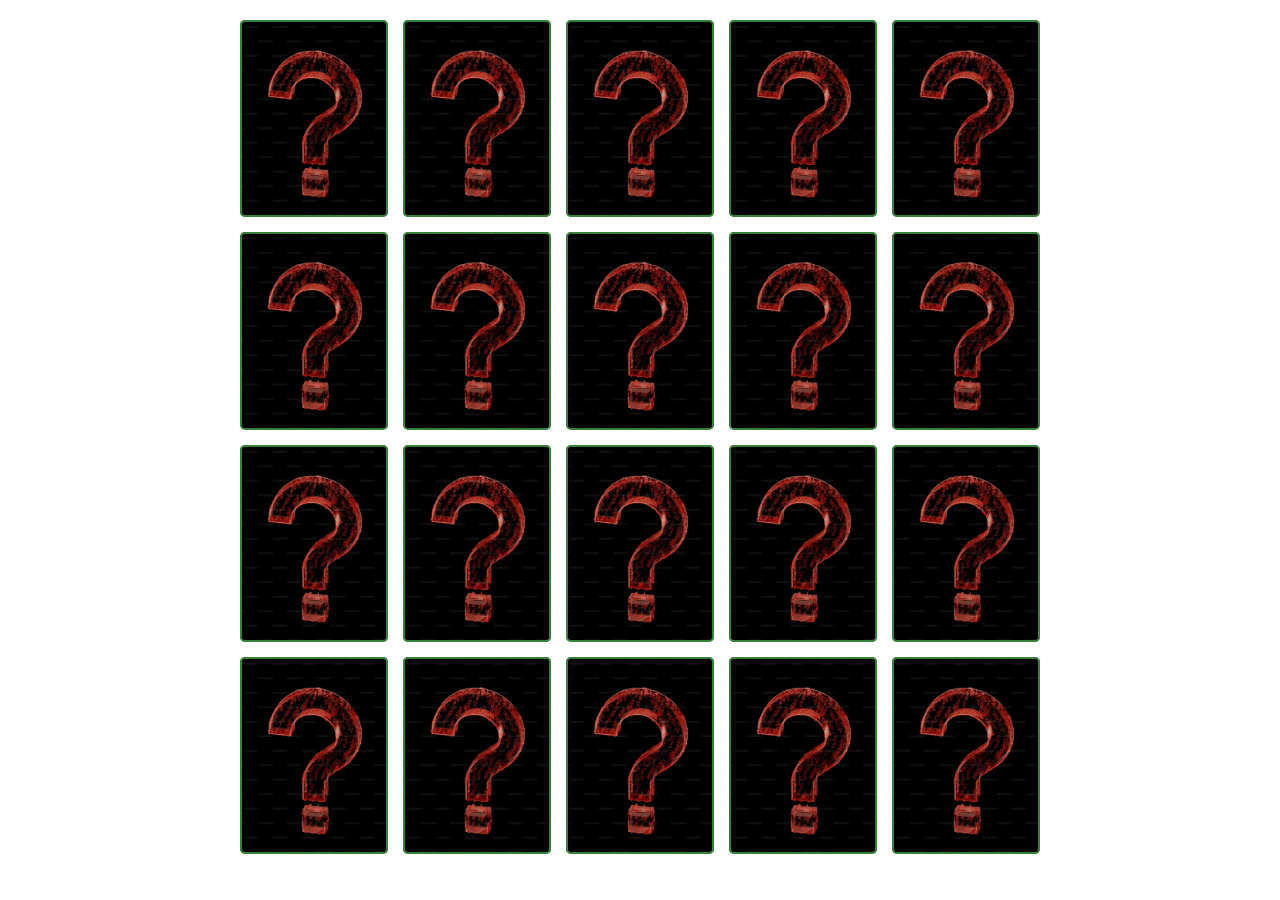
==== pages/game.html @ e98f4c5c "Jogo montado pronto para refatoração" ====
<!DOCTYPE html>
<html lang="pt-BR">
<head>
    <meta charset="UTF-8">
    <meta name="viewport" content="width=device-width, initial-scale=1.0">
    <title>PLAY - Memória</title>
    <!-- Estilo Geral -->
    <link rel="stylesheet" href="../css/style.css">
    <link rel="stylesheet" href="../css/game.css">

    <script defer src="../js/game.js"></script>

</head>
<body>

    <div class="grid">
        <!-- <div class="card">
            <div class="face front"></div>
            <div class="face back"></div>
        </div> -->
    </div>
    
</body>
</html>
---- css/style.css ----
@import url('https://fonts.googleapis.com/css2?family=Wallpoet&family=Zen+Dots&display=swap');

* {
    margin: 0;
    padding: 0;
    box-sizing: border-box;
    list-style: none;
    border: none;
    text-decoration: none;
    font-family: 'Wallpoet', cursive;
    font-family: 'Zen Dots', cursive;
}
---- css/game.css ----
.grid {
    display: grid;
    grid-template-columns: repeat(5, 1fr);
    gap: 15px;
    width: 100%;
    max-width: 800px;
    margin: 20px auto;
}

.card {
    /* Utilizar aspect-ratio para manter a proporção da imagem, ao invés do height */
    aspect-ratio: 3/4;
    width: 100%;
    border-radius: 5px;
    position: relative;
    transition: all 400ms ease;
    transform-style: preserve-3d;
}

.face {
    position: absolute;
    width: 100%;
    height: 100%;
    background-size: cover;
    background-position: center;
    border-radius: 5px;
    border: 2px solid #39813a;
    transition: all 400ms ease;
}

.front {
    transform: rotateY(180deg);
}

.back {
    background-image: url('../img/back.jpg');
    backface-visibility: hidden;
}

/* Classe para mostrar cartas como desativadas */
.disabled-card {
    filter: saturate(0);
    opacity: 0.5;
}

.reveal-card {
    transform: rotateY(180deg);
}

/* As cartas serão reveladas ao clicar, então a classe .reveal-card será adicionada dinamicamente via JavaScript. A propriedade transform: rotateY(180deg) fará com que a carta gire, mostrando a face frontal. A propriedade backface-visibility: hidden; na classe .back garante que a face de trás da carta não seja visível quando a carta estiver virada. */
/* .card:hover {
    transform: rotateY(180deg);
} */
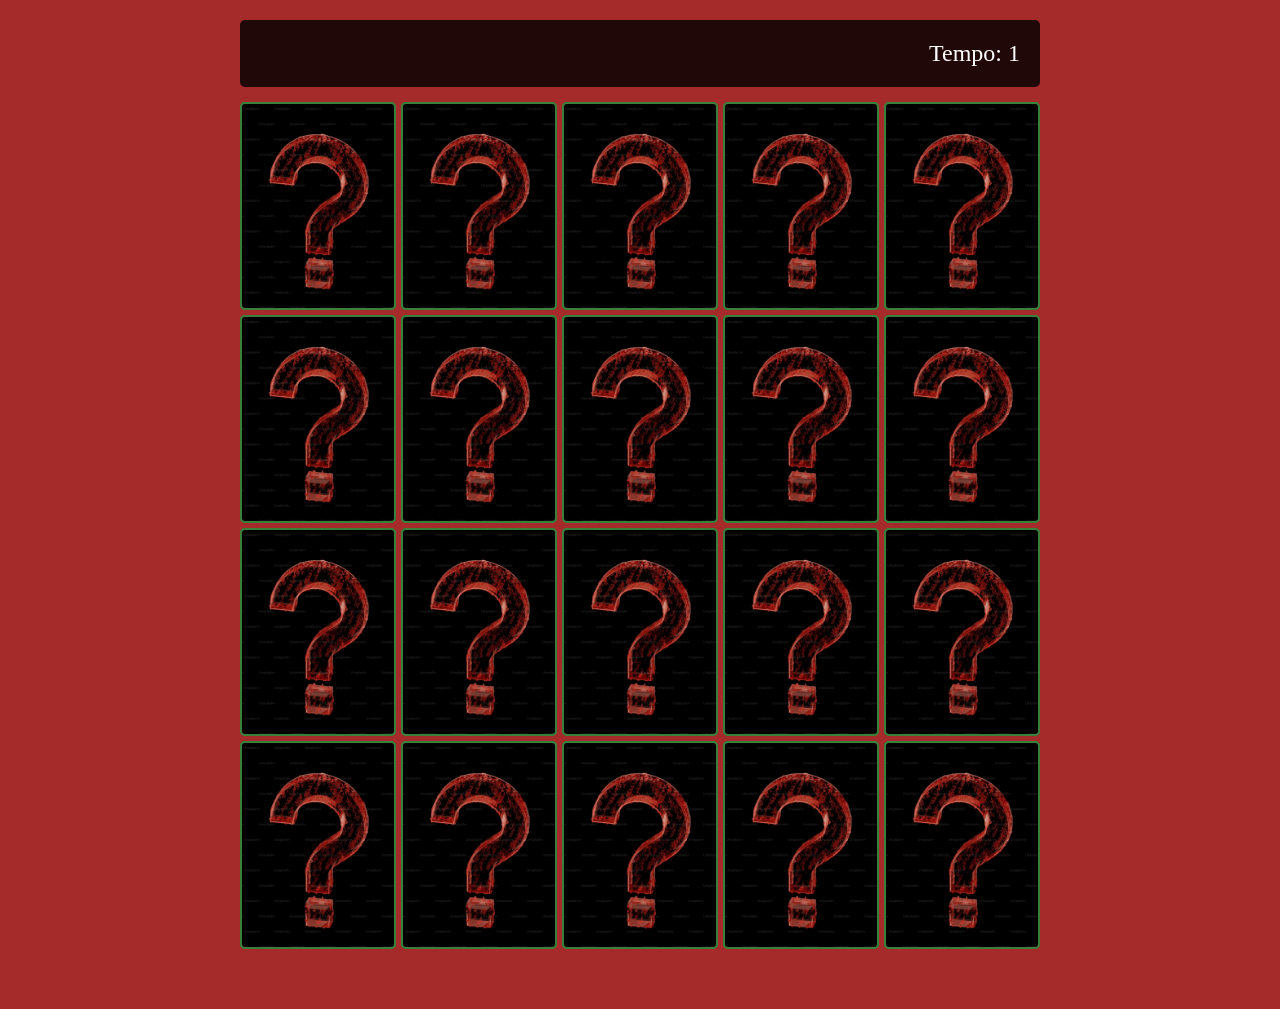
==== commit 5f625093: "Jogo criado e pronto para as melhorias" ====
--- a/pages/game.html
+++ b/pages/game.html
@@ -3,7 +3,7 @@
 <head>
     <meta charset="UTF-8">
     <meta name="viewport" content="width=device-width, initial-scale=1.0">
-    <title>PLAY - Memória</title>
+    <title>PLAY - Memória Pages</title>
     <!-- Estilo Geral -->
     <link rel="stylesheet" href="../css/style.css">
     <link rel="stylesheet" href="../css/game.css">
@@ -12,13 +12,18 @@
 
 </head>
 <body>
-
-    <div class="grid">
-        <!-- <div class="card">
-            <div class="face front"></div>
-            <div class="face back"></div>
-        </div> -->
-    </div>
+    <main>
+        <header>
+            <span class="player"></span>
+            <span>Tempo: <span class="timer">00</span></span>
+        </header>
+        <div class="grid">
+            <!-- <div class="card">
+                <div class="face front"></div>
+                <div class="face back"></div>
+            </div> -->
+        </div>
+    </main>
     
 </body>
 </html>
--- a/css/game.css
+++ b/css/game.css
@@ -1,10 +1,52 @@
+main {
+    display: flex;
+    flex-direction: column;
+    width: 100%;
+    min-height: 100vh;
+    align-items: center;
+    justify-content: center;
+    background-color: cadetblue;
+    padding: 5px 5px 10px;
+}
+
+header {
+    display: flex;
+    justify-content: space-between;
+    width: 100%;
+    max-width: 800px;
+    margin-bottom: 5px;
+    padding: 15px 10px;
+    background-color: rgba(0, 0, 0, 0.8);
+    color: #fff;
+    border-radius: 5px;
+    font-size: .9em;
+}
+
 .grid {
     display: grid;
-    grid-template-columns: repeat(5, 1fr);
-    gap: 15px;
+    grid-template-columns: repeat(4, 1fr);
+    gap: 5px;
     width: 100%;
     max-width: 800px;
-    margin: 20px auto;
+    margin: 0 auto;
+}
+
+@media (min-width: 431px) {
+    main {
+        background-color:brown;
+        padding: 20px 20px 50px;
+    }
+    header {
+        padding: 20px 20px;
+        font-size: 1.5em;
+    }
+    .grid {
+        grid-template-columns: repeat(5, 1fr);
+        gap: 5px;
+        margin: 10px auto;
+        width: 100%;
+        text-align: center;
+    }
 }
 
 .card {
@@ -33,7 +75,8 @@
 }
 
 .back {
-    background-image: url('../img/back.jpg');
+    /* background-image: url('../img/back.jpg'); */
+    background-image: url('./../img/back.jpg');
     backface-visibility: hidden;
 }
 
